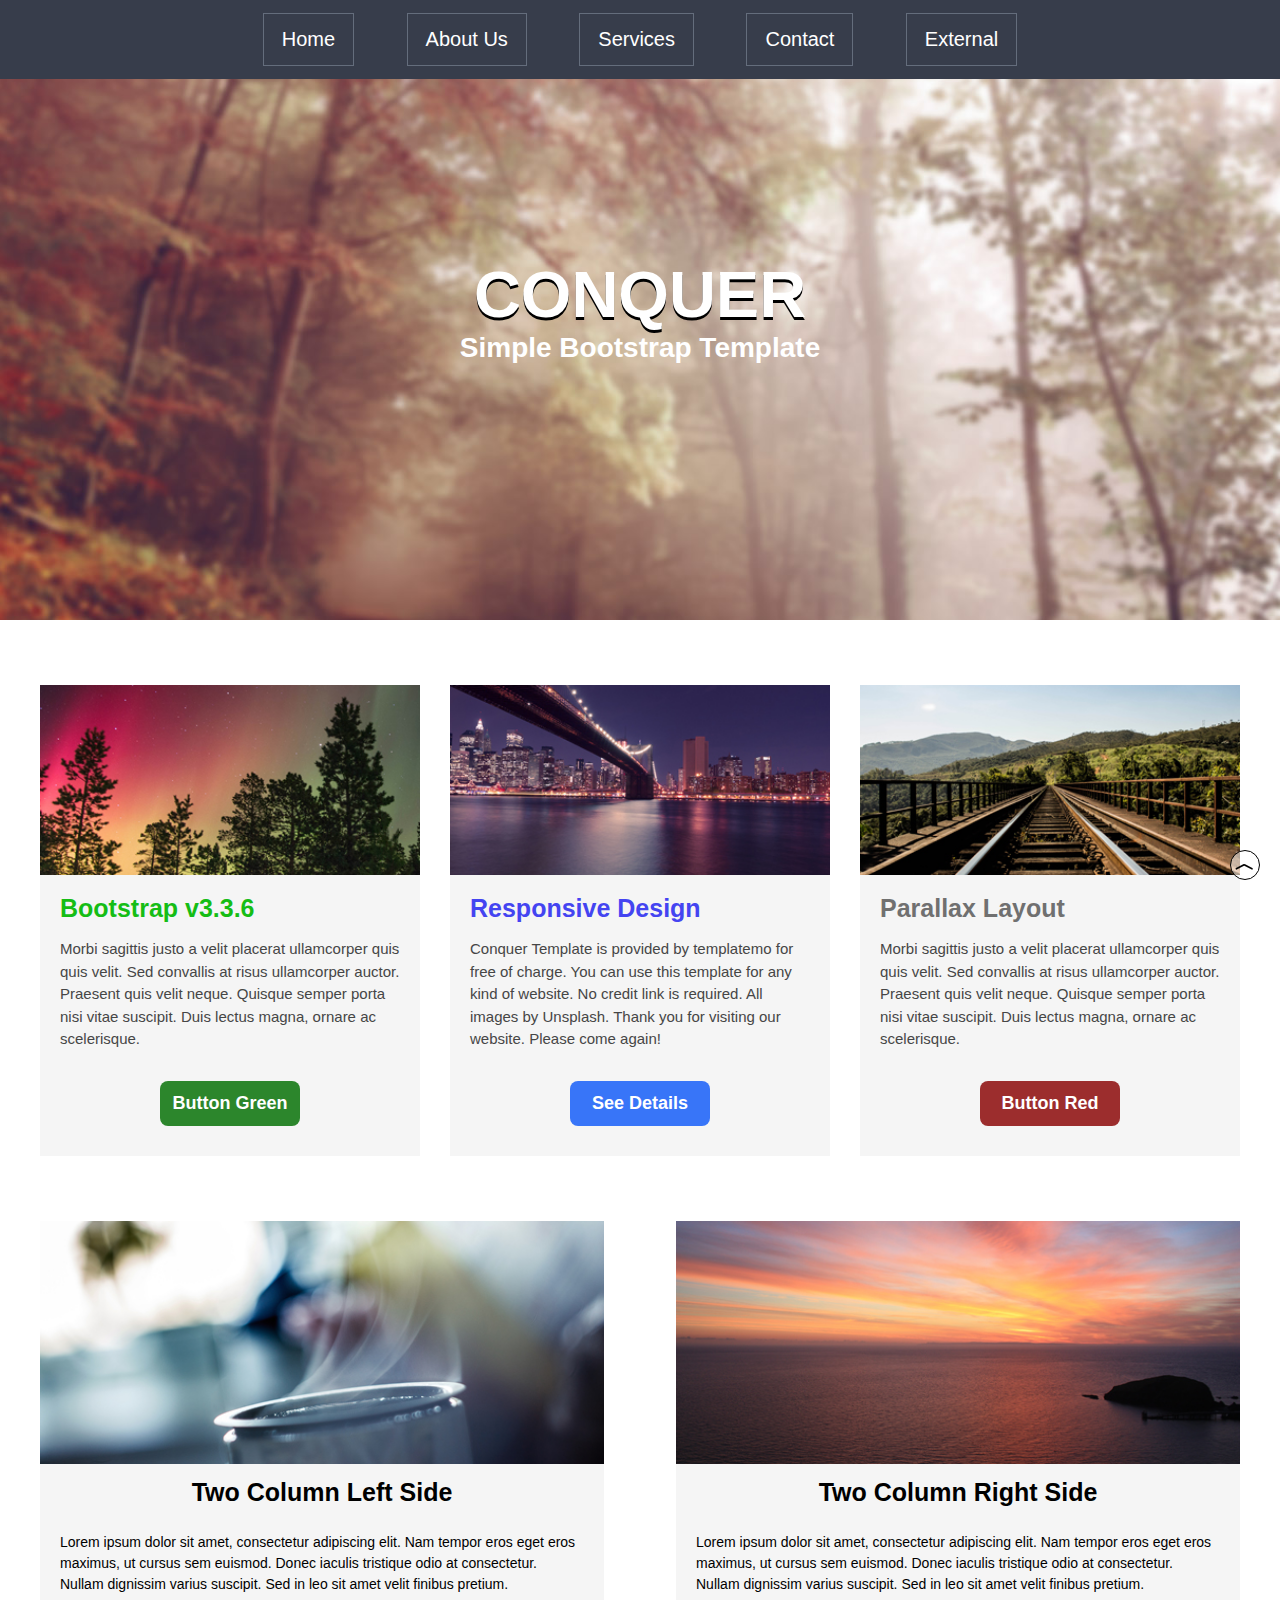
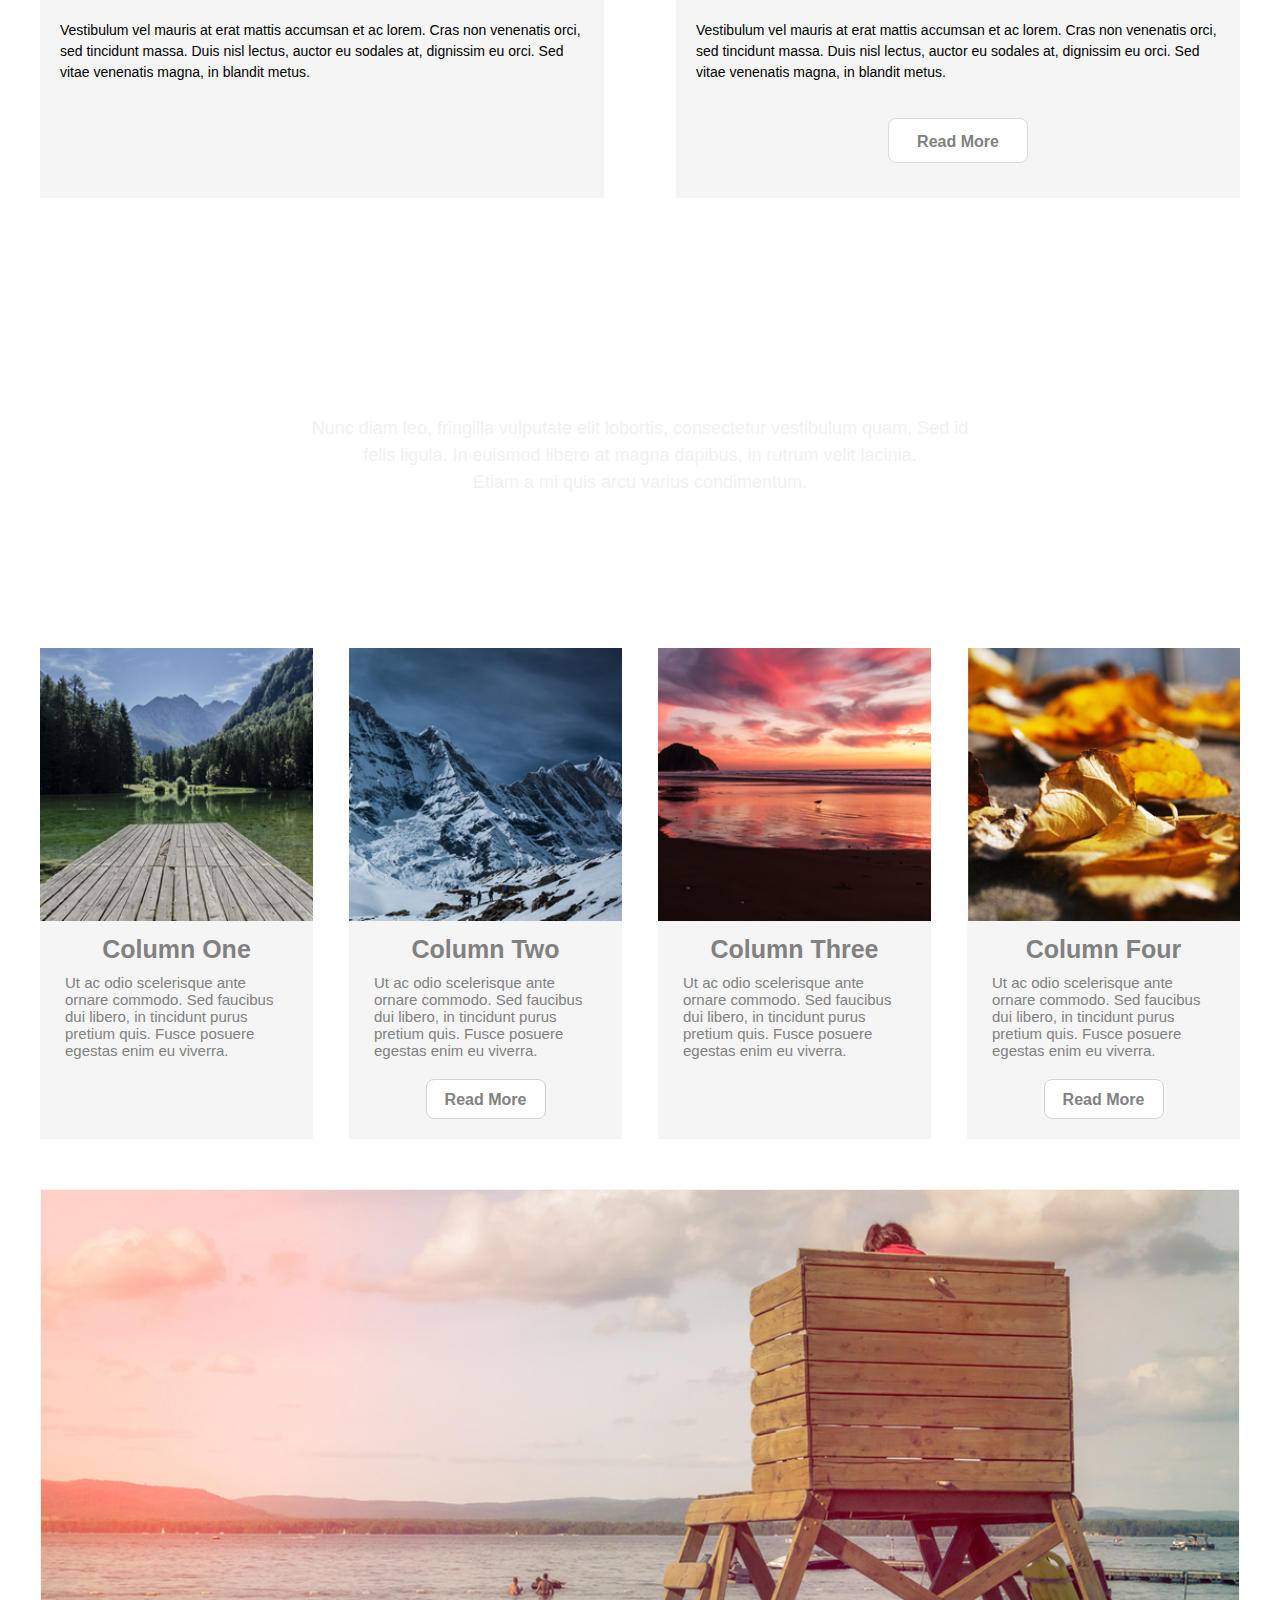
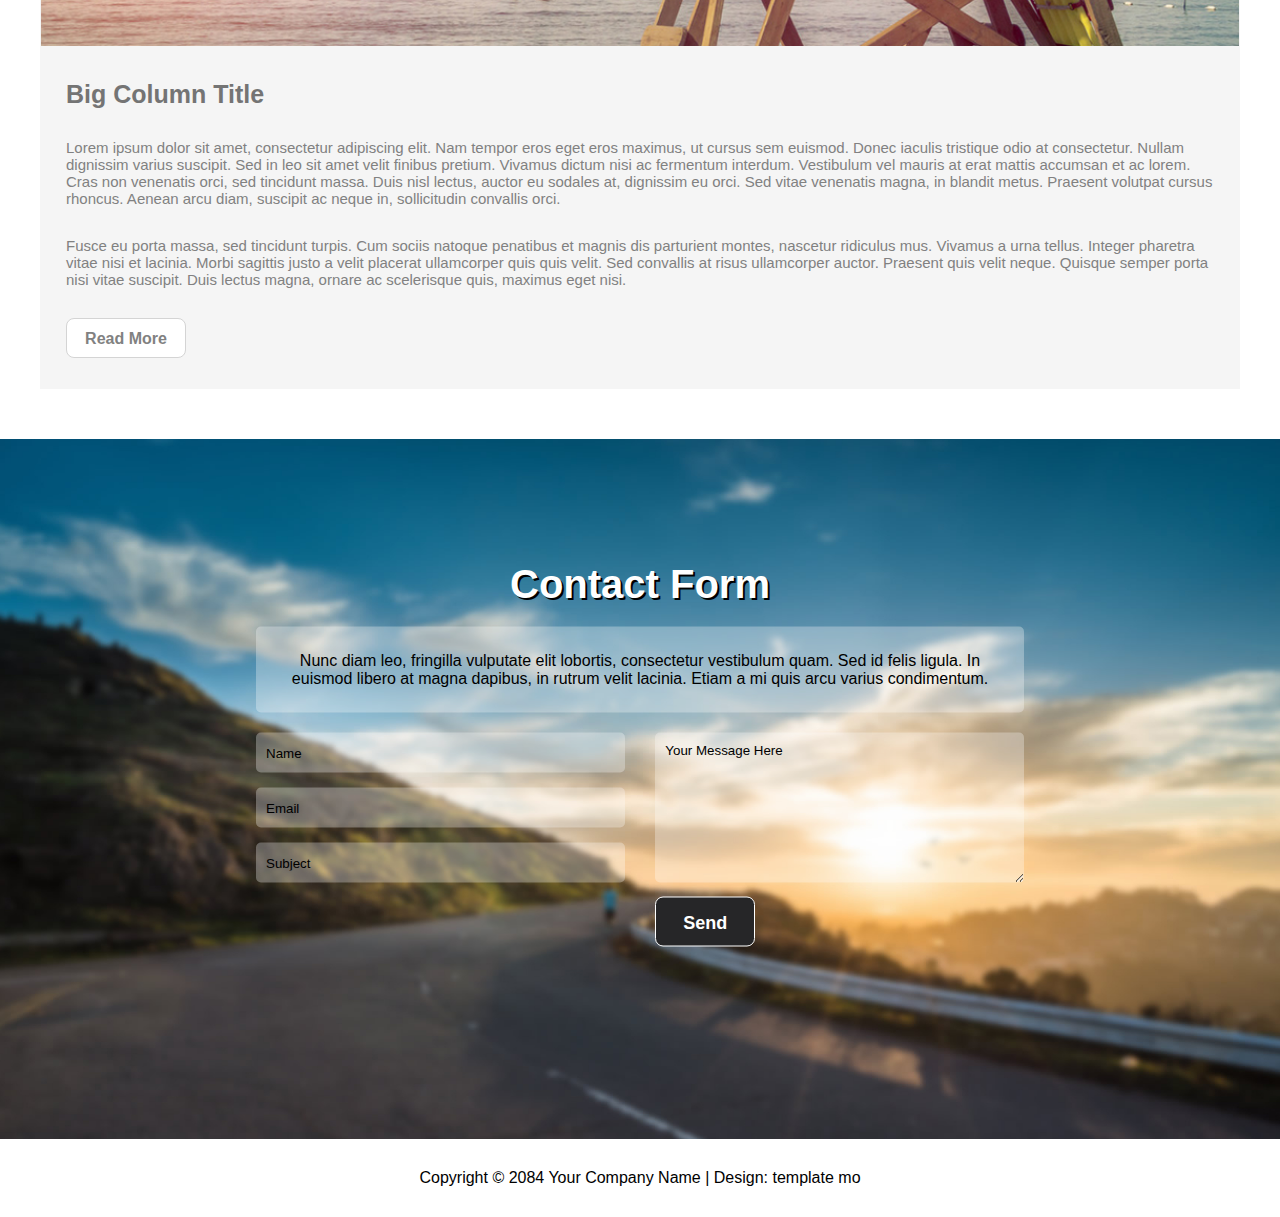
==== Conquer-Updated/index.html @ 80c331dc "Add files via upload" ====
<!DOCTYPE html>
<html lang="en">
<head>
	<title>Conquer - Recreate</title>
	<meta charset="UTF-8">
	<link rel="stylesheet" type="text/css" href="style.css">
	<link rel="stylesheet" type="text/css" href="media.css">
</head>
<body>
	<nav>
		<div class="wrapper">
			<ul id="nav-ul">
				<li id="menu-close">&times;</li>
				<li><a href="#home">Home</a></li>
				<li><a href="#about-us">About Us</a></li>
				<li><a href="#our-service">Services</a></li>
				<li><a href="#contact">Contact</a></li>
				<li><a href="##">External</a></li>
			</ul>
		</div>
	</nav>
	
	<p id="menu-open"><span></span></p>
	<main id="home">
		<section id="homepage">
			<div class="title">
				<h1>conquer</h1>
				<h3>Simple Bootstrap Template</h3>
			</div>
		</section>
		<section id="about-us">
			<div class="wrapper">
				<div id="about-us-grid">
					<div class="about-grid-col">
						<img alt="1-1.jpg" src="image/1-1.jpg" class="grid-img">
						<h2 id="h1">Bootstrap v3.3.6</h2>
						<p>Morbi sagittis justo a velit placerat ullamcorper quis quis velit. Sed convallis at risus ullamcorper auctor. Praesent quis velit neque. Quisque semper porta nisi vitae suscipit. Duis lectus magna, ornare ac scelerisque.</p>
						<h4 class="about-button btn1">Button Green</h4>
					</div>
					<div class="about-grid-col">
						<img alt="1-2.jpg" src="image/1-2.jpg" class="grid-img">
						<h2 id="h2">Responsive Design</h2>
						<p>Conquer Template is provided by templatemo for free of charge. You can use this template for any kind of website. No credit link is required. All images by Unsplash. Thank you for visiting our website. Please come again!</p>
						<h4 class="about-button btn2">See Details</h4>
					</div>
					<div class="about-grid-col">
						<img alt="" src="image/1-3.jpg" class="grid-img">
						<h2 id="h3">Parallax Layout</h2>
						<p>Morbi sagittis justo a velit placerat ullamcorper quis quis velit. Sed convallis at risus ullamcorper auctor. Praesent quis velit neque. Quisque semper porta nisi vitae suscipit. Duis lectus magna, ornare ac scelerisque.</p>
						<h4 class="about-button btn3">Button Red</h4>
					</div>
				</div>
				<div id="two-col-grid">
					<div class="grid-col">
						<img alt="2-1.jpg" src="image/2-1.jpg">
						<h1>Two Column Left Side</h1>
						<p>Lorem ipsum dolor sit amet, consectetur adipiscing elit. Nam tempor eros eget eros maximus, ut cursus sem euismod. Donec iaculis tristique odio at consectetur. Nullam dignissim varius suscipit. Sed in leo sit amet velit finibus pretium.</p>
						<p>Vestibulum vel mauris at erat mattis accumsan et ac lorem. Cras non venenatis orci, sed tincidunt massa. Duis nisl lectus, auctor eu sodales at, dignissim eu orci. Sed vitae venenatis magna, in blandit metus.</p>
					</div>
					<div class="grid-col">
						<img alt="2-2.jpg" src="image/2-2.jpg">
						<h1>Two Column Right Side</h1>
						<p>Lorem ipsum dolor sit amet, consectetur adipiscing elit. Nam tempor eros eget eros maximus, ut cursus sem euismod. Donec iaculis tristique odio at consectetur. Nullam dignissim varius suscipit. Sed in leo sit amet velit finibus pretium.</p>
						<p>Vestibulum vel mauris at erat mattis accumsan et ac lorem. Cras non venenatis orci, sed tincidunt massa. Duis nisl lectus, auctor eu sodales at, dignissim eu orci. Sed vitae venenatis magna, in blandit metus.</p>
						<h4>Read More</h4>
					</div>
				</div>
			</div>
		</section>
		<section id="our-service">
			<div class="service-con">
				<div id="container-serv">
					<h1>Our Services</h1>
					<p>Nunc diam leo, fringilla vulputate elit lobortis, consectetur vestibulum quam. Sed id <br>
		felis ligula. In euismod libero at magna dapibus, in rutrum velit lacinia.<br> 
		Etiam a mi quis arcu varius condimentum.</p>
				</div>
			</div>
		</section>
		<section id="four-col">
			<div class="wrapper">
				<div class="four-col-container">
					<div class="four-col-content">
						<img alt="4-1.jpg" src="./image/4-1.jpg"/>
						<h1>Column One</h1>
						<p>Ut ac odio scelerisque ante ornare commodo. Sed faucibus dui libero, in tincidunt purus pretium quis. Fusce posuere egestas enim eu viverra.</p>
					</div>
					<div class="four-col-content">
						<img alt="4-2.jpg" src="./image/4-2.jpg"/>
						<h1>Column Two</h1>
						<p>Ut ac odio scelerisque ante ornare commodo. Sed faucibus dui libero, in tincidunt purus pretium quis. Fusce posuere egestas enim eu viverra.</p>
						<h4>Read More</h4>
					</div>
					<div class="four-col-content">
						<img alt="4-3.jpg" src="./image/4-3.jpg"/>
						<h1>Column Three</h1>
						<p>Ut ac odio scelerisque ante ornare commodo. Sed faucibus dui libero, in tincidunt purus pretium quis. Fusce posuere egestas enim eu viverra.</p>
					</div>
					<div class="four-col-content">
						<img alt="4-4.jpg" src="./image/4-4.jpg"/>
						<h1>Column Four</h1>
						<p>Ut ac odio scelerisque ante ornare commodo. Sed faucibus dui libero, in tincidunt purus pretium quis. Fusce posuere egestas enim eu viverra.</p>
						<h4>Read More</h4>
					</div>
				</div>
			</div>
		</section>
		<section id="one-big-col">
			<div class="wrapper">
				<div class="big-col-content">
					<img alt="4-5.jpg" src="./image/4-5.jpg">
					<h1>Big Column Title</h1>
					<p>Lorem ipsum dolor sit amet, consectetur adipiscing elit. Nam tempor eros eget eros maximus, ut cursus sem euismod. Donec iaculis tristique odio at consectetur. Nullam dignissim varius suscipit. Sed in leo sit amet velit finibus pretium. Vivamus dictum nisi ac fermentum interdum. Vestibulum vel mauris at erat mattis accumsan et ac lorem. Cras non venenatis orci, sed tincidunt massa. Duis nisl lectus, auctor eu sodales at, dignissim eu orci. Sed vitae venenatis magna, in blandit metus. Praesent volutpat cursus rhoncus. Aenean arcu diam, suscipit ac neque in, sollicitudin convallis orci.</p>
					<p>Fusce eu porta massa, sed tincidunt turpis. Cum sociis natoque penatibus et magnis dis parturient montes, nascetur ridiculus mus. Vivamus a urna tellus. Integer pharetra vitae nisi et lacinia. Morbi sagittis justo a velit placerat ullamcorper quis quis velit. Sed convallis at risus ullamcorper auctor. Praesent quis velit neque. Quisque semper porta nisi vitae suscipit. Duis lectus magna, ornare ac scelerisque quis, maximus eget nisi.</p>
					<h4>Read More</h4>
				</div>
			</div>
		</section>
		<section id="contact">
			<div class="contact-content">
				<h1>Contact Form</h1>
				<p>Nunc diam leo, fringilla vulputate elit lobortis, consectetur vestibulum quam. Sed id 
					felis ligula. In euismod libero at magna dapibus, in rutrum velit lacinia. 
					Etiam a mi quis arcu varius condimentum.</p>
				<ul id="forms">
					<li>
						<input type="text" placeholder="Name"><br/>
						<input type="email" placeholder="Email"><br/>
						<input type="text" placeholder="Subject">
					</li>
					<li>
						<textarea name="text-area" placeholder="Your Message Here"></textarea>
						<h4>Send</h4>
					</li>
				</ul>
			</div>
		</section>
		<p id="up-btn"><a href="#home">&#xFE3F;</a></p>
		<footer>Copyright © 2084 Your Company Name | Design: template mo</footer>
	</main>
	<script src="script.js"></script>
</body>
</html>
---- Conquer-Updated/style.css ----
* {
	margin: 0;
	padding: 0;
	box-sizing: border-box;
	font-family: "Open Sans", Helvetica, Arial, sans-serif;
}
a {
    text-decoration: none;
}
li {
	list-style-type: none;
}
nav {
	width: 100%;
	height: auto;
	background-color: #373d4b;
	z-index: 1;
	text-align: center;
	position: absolute;
}

#nav-ul {
	list-style-type: none;
	width: 100%;
	height: auto;
}
#nav-ul li {
	display: inline-block;
	height: auto;
	border: 1px solid #646d7c;
	text-align: center;
	font-size: 20px;
	margin: 13px 2%;
	cursor: pointer;
	transition: 0.3s all ease-in;
}
#nav-ul li a {
    display: block;
    height: auto;
    color: #fff;
    padding: 14px 18px;
}
#nav-ul li:hover {
	background-color: #49505F;
}

#menu-open {
    width: 45px;
    height: 35px;
    position: absolute;
    top: 5%;
    right: 5%;
    background: rgba(35, 35, 35, 0.9);
    border-radius: 3px;
    cursor: pointer;
    display: none;
}

#menu-open span {
    width: 55%;
    height: 2px;
    background: rgb(255, 255, 255);
    display: block;
    margin: 0 auto;
    position: relative;
    top: 50%;
    transform: translateY(-50%);
}
#menu-open span:before, #menu-open span:after {
    content: "";
    width: 100%;
    height: 2px;
    display: block;
    position: absolute;
    margin: 0 auto;
    background: rgb(255, 255, 255);
}
#menu-open span:before {
    top: 6px;
}
#menu-open span:after {
    top: -6px;
}
.active {
    left: 0 !important;
}
/* popup menu */
#nav-ul #menu-close {
	display: none;
}

/* banner section */
#homepage {
	height: 620px;
	background: url(image/background.jpg);
	background-repeat: no-repeat;
	background-position: center;
	background-size: cover;
	background-attachment: fixed;	
}
.title {
	padding: 0;
	width: 100%;
	height: auto;
	margin: 0 auto;
	position: relative;
	top: 50%;
	transform: translateY(-50%);
	text-align: center;
	
}
#homepage h1 {
	font-family: Arial;
	color: white;
	font-size: 65px;
	text-transform: uppercase;
	text-shadow: 0 3px #000;
}
#homepage h3 {
	font-family: Arial;
	color: white;
	font-size: 28px;
}
/* BODY */
.wrapper {
	width: 100%;
	max-width: 1200px;
	margin: 0 auto;
}
/* background of all columns */
.about-grid-col, .grid-col {
	background: rgb(245, 245, 245);
}
/* 3 column */
#about-us-grid {
	display: flex;
	justify-content: center;
	margin: 50px 0;
}
.about-grid-col {
	margin: 15px;
	width: 400px;
	height: auto;
	text-align: left;
	background: rgb(245, 245, 245);
}
.about-grid-col:first-child {
	margin-left: 0;
}
.about-grid-col:last-child {
	margin-right: 0;
}
.grid-img {
	width: 100%;
	height: auto;
}
.about-grid-col h2, .about-grid-col p {
	margin: 15px 20px;
}
.about-grid-col h2 {
	font-size: 25px;
}
.about-grid-col p {
	font-size: 15px;
	line-height: 1.5em;
	color: rgb(70, 70, 70);
}
#h1 {
	color: rgb(21, 189, 21);
}
#h2 {
	color: rgb(68, 68, 241);
}
#h3 {
	color: rgb(112, 112, 112);
}
.about-button {
	display: block;
	width: 140px;
	height: 45px;
	text-align: center;
	line-height: 45px;
	margin: 30px auto;
	border-radius: 8px;
	color: white;
	font-size: 18px;
}
.btn1 {
	background-color: rgb(44, 134, 44);
}
.btn2 {
	background-color: rgb(56, 117, 248);
}
.btn3 {
	background-color: rgb(156, 45, 45);
}

/* tow column */
#two-col-grid {
	display: flex;
	justify-content: space-between;
	margin-bottom: 50px;
}
.grid-col {
	width: 47%;
}
.grid-col img {
	width: 100%;
}
.grid-col h1 {
	text-align: center;
	font-size: 25px;
	margin: 10px 0;
}
.grid-col p {
	font-size: 14px;
	line-height: 1.5em;
	margin: 25px 20px;
}
.grid-col h4 {
	display: block;
	width: 140px;
	height: 45px;
	line-height: 45px;
	border: 1px solid rgb(219, 219, 219);
	text-align: center;
	background: #fff;
	border-radius: 8px;
	margin: 35px auto 35px auto;
	color: rgb(129, 129, 129);
	transition: 0.3s all ease-in-out;
}
.grid-col h4:hover {
	background: rgb(129, 129, 129);
	color: white;
}
#our-service {
	background-image: url(./image/bg-2.jpg);
	background-repeat: no-repeat;
	background-position: center;
	background-size: cover;
	background-attachment: fixed;
	height: 350px;
	color: white;
	display: flex;
	align-items: center;
	justify-content: center;
	margin-bottom: 50px;
}
#container-serv {
	width: 100%;
	height: auto;
	margin: 0 auto;
	text-align: center;	
}
#our-service h1 {
	font-size: 40px;
	margin-bottom: 20px;
}
#our-service p {
	font-size: 18px;
	line-height: 1.5em;
	color: rgba(240, 240, 240, 0.9);
}


/* four column */
.four-col-container {
	display: flex;
	width: 100%;
	justify-content: center;
	margin-bottom: 50px;
}
.four-col-content {
	width: 282px;
	height: auto;
	margin-right: 3%;
	background: rgb(245, 245, 245);
}
.four-col-content:first-child {
	margin-left: 0;
}
.four-col-content:last-child {
	margin-right: 0;
}
.four-col-content img {
	width: 100%;
}
.four-col-content h1, .four-col-content p {
	color: rgb(129, 129, 129);
}
.four-col-content h1 {
	font-size: 25px;
	text-align: center;
	margin: 10px 0;
}
.four-col-content p {
	margin: 0 25px 20px 25px;
	font-size: 15px;
}
.four-col-content h4 {
	display: block;
	margin: 20px auto;
	width: 120px;
	height: 40px;
	border: 1px solid rgb(212, 212, 212);
	border-radius: 8px;
	text-align: center;
	color: rgb(129, 129, 129);
	background: #fff;
	line-height: 40px;
	transition: all 0.1s ease-in-out;
}
.four-col-content h4:hover {
	background: rgb(129, 129, 129);
	color: white;
}

/* Big 1 column */
.big-col-content {
	width: 100%;
	background: rgb(245, 245, 245);
	border: 1px solid transparent;
	margin-bottom: 50px;
	
}
.big-col-content img {
	width: 100%;
	height: auto;
}
.big-col-content h1 {
	font-size: 25px;
	margin: 30px 25px;
	color: rgb(116, 116, 116);
}
.big-col-content p {
	margin: 0 25px 30px 25px;
	color: rgb(129, 129, 129);
	font-size: 15px;
}
.big-col-content h4 {
	display: block;
	margin: 30px 25px;
	width: 120px;
	height: 40px;
	border: 1px solid rgb(212, 212, 212);
	border-radius: 8px;
	text-align: center;
	color: rgb(129, 129, 129);
	background: #fff;
	line-height: 40px;
	transition: all 0.3s ease-in-out;
}
.big-col-content h4:hover {
	background: rgb(129, 129, 129);
	color: white;
}
/* */
#contact {
	width: 100%;
	height: 700px;
	background-image: url(./image/bg-3.jpg);
	background-repeat: no-repeat;
	background-size: cover;
	background-position: center;
	
}
.contact-content {
	width: 60%;
	max-width: 900px;
	height: 65%;
	margin: 0 auto 10px auto;
	position: relative;
	top: 50%;
	transform: translateY(-50%);
	text-align: center;
}
.contact-content h1 {
	color: #fff;
	margin: 10px auto;
	text-shadow: 2px 2px #000;
	font-size: 40px;
}
.contact-content p {
	width: 100%;
	max-width: 800px;
	padding: 25px 30px;
	margin: 20px auto;
	background: rgba(255, 255, 255, 0.3);
	border-radius: 5px;
}
#forms {
	width: 100%;
	max-width: 800px;
	height: auto;
	margin: 0 auto;
}
#forms li {
	width: 48%;
	float: left;
}
#forms li:first-child {
	margin-right: 4%;
}
#forms input::placeholder, textarea::placeholder {
	color: black;
}
#forms input[type=text], input[type=email], textarea {
	width: 100%;
	background: rgba(255, 255, 255, 0.3);
	border: none;
	color: black;
	border-radius: 5px;
	padding: 10px;
}
#forms h4 {
	width: 100px;
	height: 50px;
	background: #262628;
	line-height: 50px;
	color: #fff;
	font-size: 18px;
	border-radius: 8px;
	margin-top: 10px;
	border: 1px solid #fff;
	transition: .3s all ease-in-out;
}
#forms h4:hover {
	background: #fff;
	color: #262628;
}
#forms input {
	height: 40px;
	margin-bottom: 15px;
}
#forms textarea {
	height: 150px;
}
/* up btn */
#up-btn {
    width: 30px;
    height: 30px;
    border: 1px solid black;
    background: rgba(255, 255, 255, 0.5);
    position: fixed;
    border-radius: 50%;
    cursor: pointer;
    text-align: center;
    right: 20px;
    bottom: 20px;
    z-index: 20;
}
#up-btn a{
    line-height: 25px;
    font-size: 20px;
    font-weight: bold;
    color: black;
}
footer {
	text-align: center;
	padding: 30px 0;
}


/* MEDIA QUERIES */

/* FOR TABLET */
---- Conquer-Updated/media.css ----
@media only screen and (min-width: 972px) and (max-width: 1220px){
    /* BODY */
    .wrapper {
        max-width: 945px;
    }
    /* four column */
    .four-col-content {
        width: 220px;
    }
}

@media only screen and (min-width: 780px) and (max-width: 972px){
	#nav-ul li {
        font-size: 18px;
        margin: 13px 1.5%;
    }
    #nav-ul li a {
        padding: 10px 12px;
    }
    /* BODY */
    .wrapper {
        max-width: 750px;
    }
    /* four column */
    .four-col-container {
        flex-wrap: wrap;
        
    }
    .four-col-content {
        width: 282px;
        margin: 15px 15% 15px 0;
    }
    .four-col-content:nth-child(2), .four-col-content:nth-child(4){
        margin-right: 0;
    }
}

@media only screen and (min-width: 676px) and (max-width: 780px){
	nav {
        width: 300px;
        height: 100%;
        position: fixed;
        left: -300px;
        transition: 0.3s all ease-in;
    }
    #nav-ul {
        margin-top: 70px;
    }
    #nav-ul li {
        width: 100%;
        padding: 8px;
        margin: 10px 0 0 30px;
        color: rgb(200, 200, 200);
        margin: 0 auto;
        border: none;
        font-size: 22px;
    }
    #nav-ul li a {
        padding: 0;
    }
    #nav-ul li:hover {
        color: #fff;
    }
    #menu-open {
        display: block;
        position: fixed;
    }
    #nav-ul #menu-close {
        display: block;
        width: 45px;
        height: auto;
        font-size: 45px;
        line-height: 40px;
        padding: 0;
        position: absolute;
        top: 15px;
        right: 15px;
    }
    /* BODY */
    .wrapper {
        width: 90%;
    }
    /* 3 column */
    #about-us-grid {
        display: block;
    }
    .about-grid-col {
        text-align: center;
        margin: 25px auto !important;
        border: 1px solid rgb(245, 245, 245);
    }
    /* two column */
    #two-col-grid {
        display: block;
    }
    .grid-col {
        width: 90%;
        margin: 25px auto;
        border: 1px solid rgb(245, 245, 245);
    }
    /* four column */
    .four-col-container {
        flex-wrap: wrap;
    }
    .four-col-content {
        width: 252px;
        margin: 15px 15% 15px 0;
    }
    .four-col-content:nth-child(2){
        margin-right: 0 !important;
    }
    /* contact form */
    .contact-content {
        width: 95%;
        height: auto;
    }
    #forms li {
        width: 100%;
        float: none;
    }
}
@media only screen and (max-width: 676px){
    nav {
        width: 300px;
        height: 100%;
        position: fixed;
        left: -300px;
        transition: 0.3s all ease-in;
    }
    #nav-ul {
        margin-top: 70px;
    }
    #nav-ul li {
        width: 100%;
        padding: 8px;
        margin: 10px 0 0 30px;
        color: rgb(200, 200, 200);
        margin: 0 auto;
        border: none;
        font-size: 22px;
    }
    #nav-ul li a {
        padding: 0;
    }
    #nav-ul li:hover {
        color: #fff;
    }
    #menu-open {
        display: block;
        position: fixed;
        z-index: 30;
    }
    #nav-ul #menu-close {
        display: block;
        width: 45px;
        height: auto;
        font-size: 45px;
        line-height: 40px;
        padding: 0;
        position: absolute;
        top: 15px;
        right: 15px;
    }
    /* BODY */
    .wrapper {
        width: 90%;
    }
    /* 3 column */
    #about-us-grid {
        display: block;
    }
    .about-grid-col {
        text-align: center;
        margin: 25px auto !important;
        border: 1px solid rgb(245, 245, 245);
    }
    /* two column */
    #two-col-grid {
        display: block;
    }
    .grid-col {
        width: 90%;
        margin: 25px auto;
        border: 1px solid rgb(245, 245, 245);
    }
    /* four column */
    .four-col-container {
        display: block;
    }
    .four-col-content {
        width: 320px;
        margin: 25px auto !important;
        border: 1px solid rgb(245, 245, 245);
    }
    .four-col-content:nth-child(2){
        margin-right: auto !important;
    }
    /* contact form */
    .contact-content {
        width: 95%;
        height: auto;
    }
    #forms li {
        width: 100%;
        float: none;
    }
}
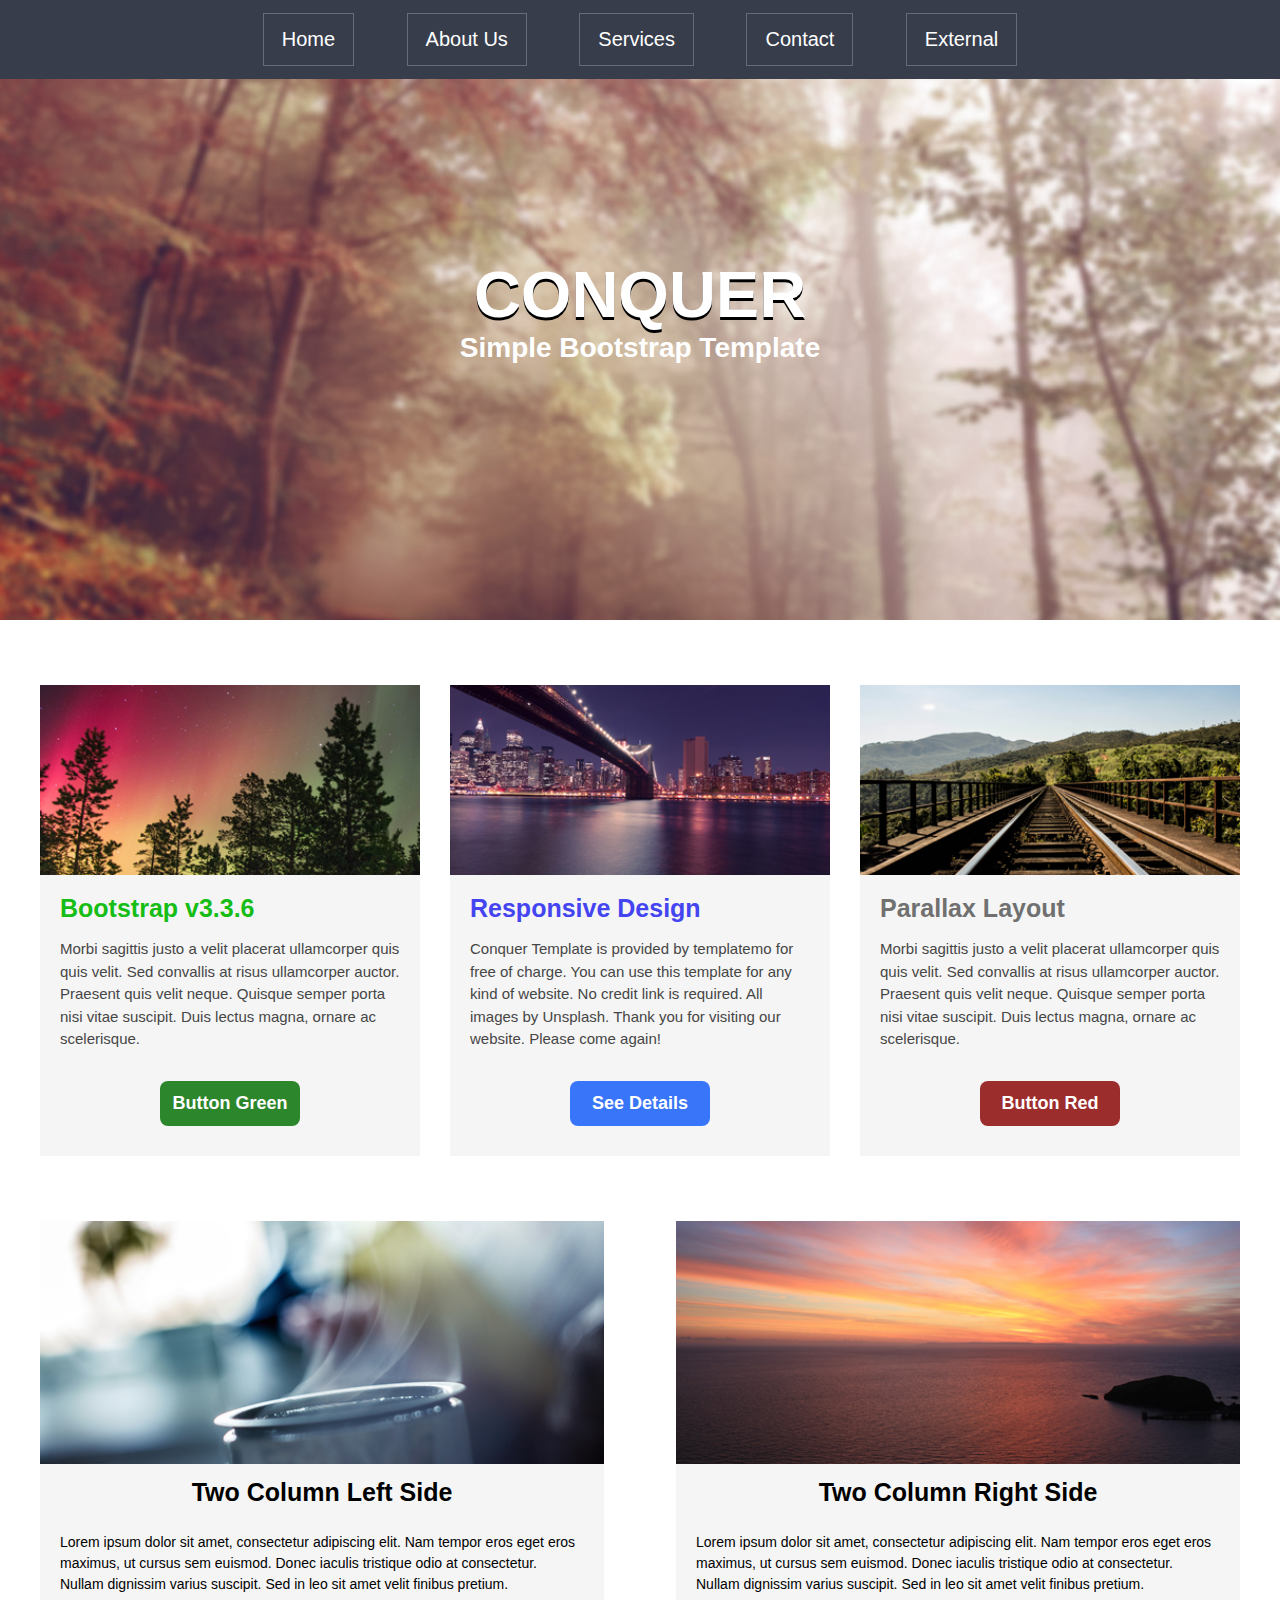
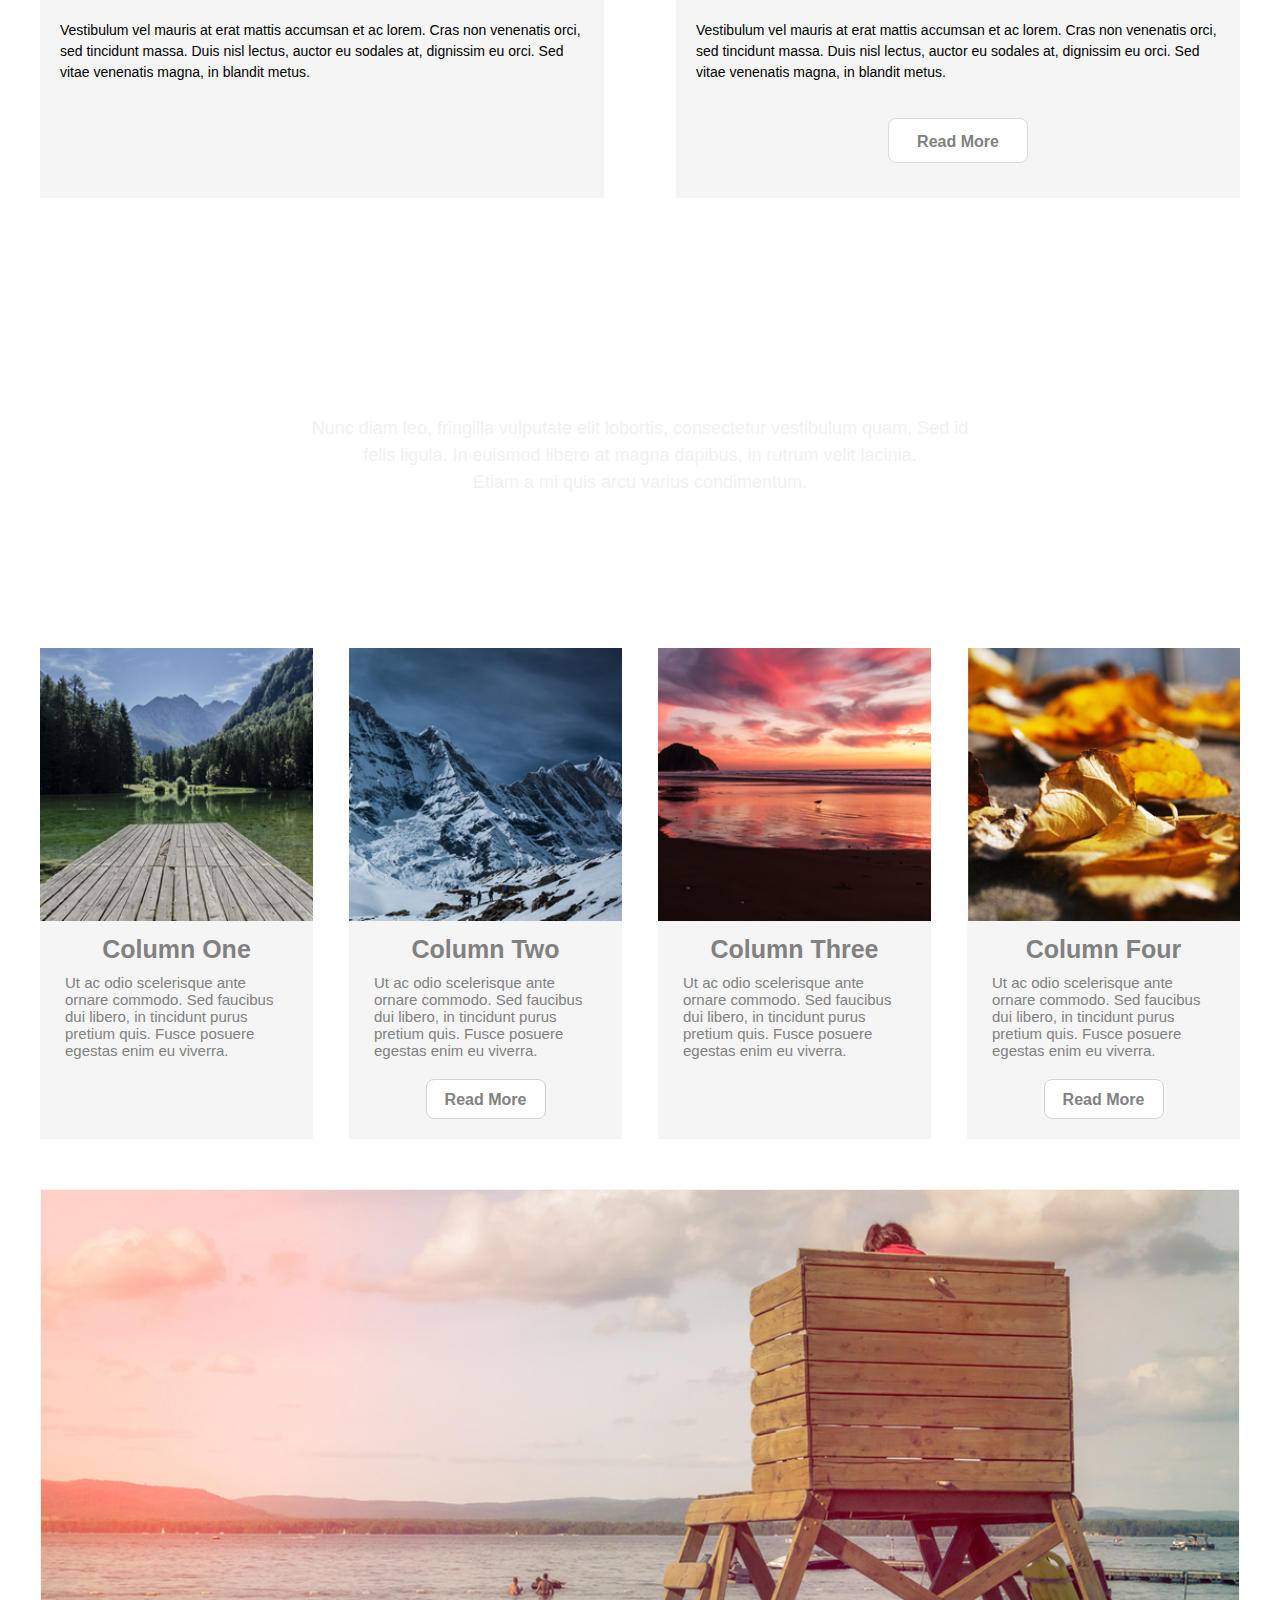
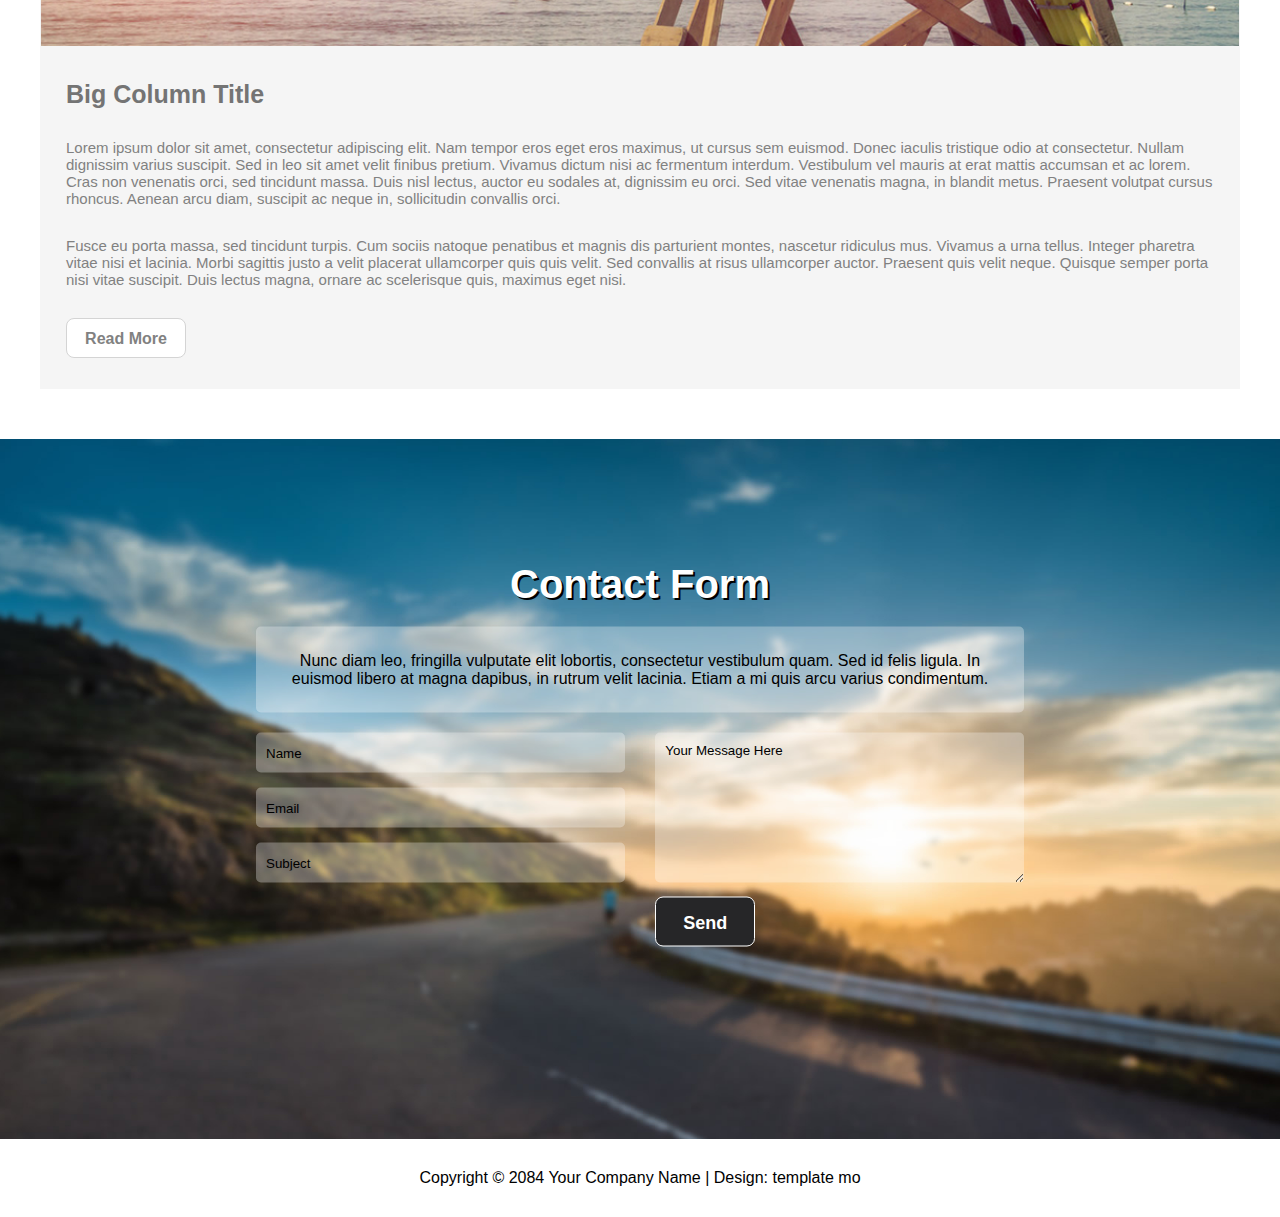
==== commit 2e717751: "Add files via upload" ====
--- a/Conquer-Updated/index.html
+++ b/Conquer-Updated/index.html
@@ -3,8 +3,8 @@
 <head>
 	<title>Conquer - Recreate</title>
 	<meta charset="UTF-8">
+	<meta name="viewport" content="width=device-width, initial-scale=1.0">
 	<link rel="stylesheet" type="text/css" href="style.css">
-	<link rel="stylesheet" type="text/css" href="media.css">
 </head>
 <body>
 	<nav>
--- a/Conquer-Updated/style.css
+++ b/Conquer-Updated/style.css
@@ -449,6 +449,7 @@
     right: 20px;
     bottom: 20px;
     z-index: 20;
+    display: none;
 }
 #up-btn a{
     line-height: 25px;
@@ -464,4 +465,211 @@
 
 /* MEDIA QUERIES */
 
-/* FOR TABLET */
+
+@media only screen and (min-width: 972px) and (max-width: 1220px){
+    /* BODY */
+    .wrapper {
+        max-width: 945px;
+    }
+    /* four column */
+    .four-col-content {
+        width: 220px;
+    }
+}
+
+@media only screen and (min-width: 780px) and (max-width: 972px){
+	#nav-ul li {
+        font-size: 18px;
+        margin: 13px 1.5%;
+    }
+    #nav-ul li a {
+        padding: 10px 12px;
+    }
+    /* BODY */
+    .wrapper {
+        max-width: 750px;
+    }
+    /* four column */
+    .four-col-container {
+        flex-wrap: wrap;
+        
+    }
+    .four-col-content {
+        width: 282px;
+        margin: 15px 15% 15px 0;
+    }
+    .four-col-content:nth-child(2), .four-col-content:nth-child(4){
+        margin-right: 0;
+    }
+}
+
+@media only screen and (min-width: 676px) and (max-width: 780px){
+	nav {
+        width: 300px;
+        height: 100%;
+        position: fixed;
+        left: -300px;
+        transition: 0.3s all ease-in;
+    }
+    #nav-ul {
+        margin-top: 70px;
+    }
+    #nav-ul li {
+        width: 100%;
+        padding: 8px;
+        margin: 10px 0 0 30px;
+        color: rgb(200, 200, 200);
+        margin: 0 auto;
+        border: none;
+        font-size: 22px;
+    }
+    #nav-ul li a {
+        padding: 0;
+    }
+    #nav-ul li:hover {
+        color: #fff;
+    }
+    #menu-open {
+        display: block;
+        position: fixed;
+    }
+    #nav-ul #menu-close {
+        display: block;
+        width: 45px;
+        height: auto;
+        font-size: 45px;
+        line-height: 40px;
+        padding: 0;
+        position: absolute;
+        top: 15px;
+        right: 15px;
+    }
+    /* BODY */
+    .wrapper {
+        width: 90%;
+    }
+    /* 3 column */
+    #about-us-grid {
+        display: block;
+    }
+    .about-grid-col {
+        text-align: center;
+        margin: 25px auto !important;
+        border: 1px solid rgb(245, 245, 245);
+    }
+    /* two column */
+    #two-col-grid {
+        display: block;
+    }
+    .grid-col {
+        width: 90%;
+        margin: 25px auto;
+        border: 1px solid rgb(245, 245, 245);
+    }
+    /* four column */
+    .four-col-container {
+        flex-wrap: wrap;
+    }
+    .four-col-content {
+        width: 252px;
+        margin: 15px 15% 15px 0;
+    }
+    .four-col-content:nth-child(2){
+        margin-right: 0 !important;
+    }
+    /* contact form */
+    .contact-content {
+        width: 95%;
+        height: auto;
+    }
+    #forms li {
+        width: 100%;
+        float: none;
+    }
+}
+@media only screen and (max-width: 676px){
+    nav {
+        width: 300px;
+        height: 100%;
+        position: fixed;
+        left: -300px;
+        transition: 0.3s all ease-in;
+    }
+    #nav-ul {
+        margin-top: 70px;
+    }
+    #nav-ul li {
+        width: 100%;
+        padding: 8px;
+        margin: 10px 0 0 30px;
+        color: rgb(200, 200, 200);
+        margin: 0 auto;
+        border: none;
+        font-size: 22px;
+    }
+    #nav-ul li a {
+        padding: 0;
+    }
+    #nav-ul li:hover {
+        color: #fff;
+    }
+    #menu-open {
+        display: block;
+        position: fixed;
+        z-index: 30;
+    }
+    #nav-ul #menu-close {
+        display: block;
+        width: 45px;
+        height: auto;
+        font-size: 45px;
+        line-height: 40px;
+        padding: 0;
+        position: absolute;
+        top: 15px;
+        right: 15px;
+    }
+    /* BODY */
+    .wrapper {
+        width: 90%;
+    }
+    /* 3 column */
+    #about-us-grid {
+        display: block;
+    }
+    .about-grid-col {
+        text-align: center;
+        margin: 25px auto !important;
+        border: 1px solid rgb(245, 245, 245);
+    }
+    /* two column */
+    #two-col-grid {
+        display: block;
+    }
+    .grid-col {
+        width: 90%;
+        margin: 25px auto;
+        border: 1px solid rgb(245, 245, 245);
+    }
+    /* four column */
+    .four-col-container {
+        display: block;
+    }
+    .four-col-content {
+        width: 320px;
+        margin: 25px auto !important;
+        border: 1px solid rgb(245, 245, 245);
+    }
+    .four-col-content:nth-child(2){
+        margin-right: auto !important;
+    }
+    /* contact form */
+    .contact-content {
+        width: 95%;
+        height: auto;
+    }
+    #forms li {
+        width: 100%;
+        float: none;
+    }
+}
